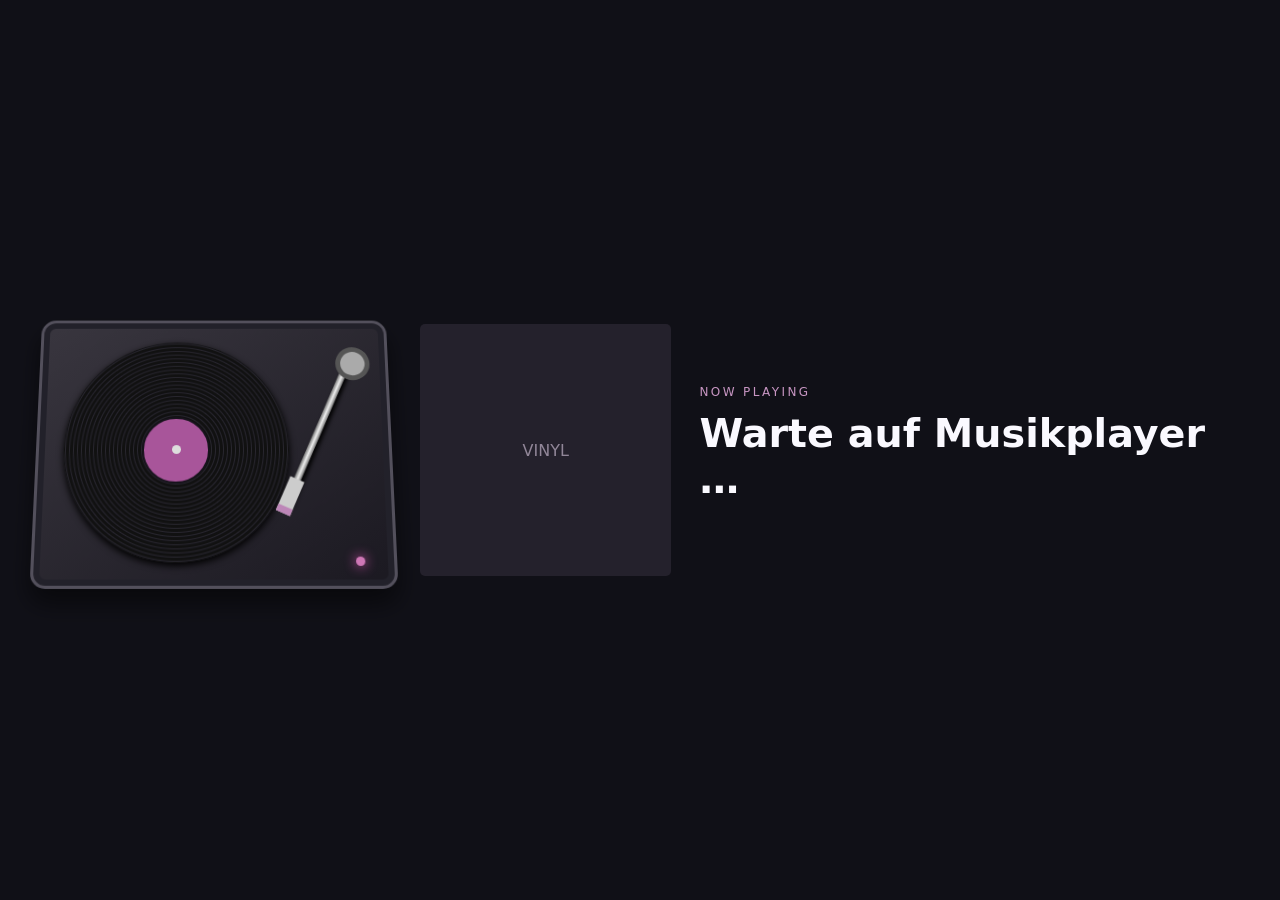
==== obs.html @ a1e96ecb "Add files via upload" ====
<!doctype html>
<html lang="de">
<meta charset="utf-8">
<meta name="viewport" content="width=device-width,initial-scale=1">
<title>Vinyl · OBS Export</title>
<style>
*{box-sizing:border-box}[hidden]{display:none!important}html,body{margin:0;width:100%;height:100%;overflow:hidden}body{background:#101017;color:#faf9ff;font-family:system-ui,sans-serif}.layout{height:100%;display:grid;grid-template-columns:340fr 240fr 520fr;align-items:center;gap:28px;padding:28px 36px}.deck{position:relative;width:100%;aspect-ratio:1.3;background:linear-gradient(145deg,#39363f,#1b1921);border:3px solid #53505c;border-radius:15px;box-shadow:0 14px 25px #0008,inset 0 0 0 6px #22212a;transform:perspective(800px) rotateX(12deg)}.record{position:absolute;left:7%;top:8%;height:84%;aspect-ratio:1;border-radius:50%;background:repeating-radial-gradient(#111 0 2px,#28262e 3px,#101014 4px);box-shadow:0 3px 7px #000}.record::after{content:'';position:absolute;inset:35%;background:#a8559a;border-radius:50%;border:2px solid #17131c}.record img{position:absolute;width:100%;height:100%;border-radius:50%;z-index:1}.record img[hidden]{display:none}.spindle{position:absolute;inset:48%;border-radius:50%;background:#ddd;z-index:2}.arm{position:absolute;right:10%;top:11%;width:7px;height:65%;background:linear-gradient(90deg,#777,#eee,#777);transform-origin:50% 8%;transform:rotate(24deg);border-radius:5px;box-shadow:3px 2px 4px #000}.arm::before{content:'';position:absolute;top:-5px;left:-9px;width:25px;height:25px;border-radius:50%;background:#aaa;border:5px solid #555}.arm::after{content:'';position:absolute;bottom:-9px;left:-4px;width:15px;height:30px;background:#ccc;border-bottom:7px solid #bd86b8}.light{position:absolute;bottom:7%;right:8%;width:9px;height:9px;border-radius:50%;background:#cf77b6;box-shadow:0 0 12px #ec5cc5}.playing .record{animation:spin 1.8s linear infinite}.record{animation:spin 1.8s linear infinite;animation-play-state:paused}.playing .record{animation-play-state:running}@keyframes spin{to{transform:rotate(360deg)}}.cover{width:100%;aspect-ratio:1;border-radius:5px;object-fit:cover;box-shadow:0 10px 25px #0006}.cover[hidden]{display:none}.placeholder{aspect-ratio:1;background:#24212c;display:grid;place-items:center;border-radius:5px;color:#918698}.meta{min-width:0}.label{font-size:12px;letter-spacing:.2em;color:#c896c3;margin-bottom:12px}h1{font-size:clamp(18px,3.1vw,42px);line-height:1.15;margin:0 0 12px;overflow-wrap:anywhere;display:-webkit-box;-webkit-line-clamp:3;-webkit-box-orient:vertical;overflow:hidden}p{font-size:clamp(14px,2vw,26px);margin:0;color:#bdb7c7;overflow-wrap:anywhere}#status{font-size:12px;margin-top:12px}
</style>
<main class="layout">
<div class="deck" aria-label="Plattenspieler Nahansicht"><div class="record"><img id="vinyl" alt="" hidden><span class="spindle"></span></div><div class="arm"></div><div class="light"></div></div>
<div><img id="cover" class="cover" alt="Albumcover" hidden><div id="placeholder" class="placeholder">VINYL</div></div>
<div class="meta"><div class="label">NOW PLAYING</div><h1 id="title">Warte auf Musikplayer …</h1><p id="artist"></p><p id="status"></p></div>
</main>
<script>
let lastUpdate = Date.now();
const el = id => document.getElementById(id);
function image(id, value) {
  const node = el(id);
  const safe = typeof value === 'string' && (/^https?:\/\//i.test(value) || /^data:image\//i.test(value));
  node.hidden = !safe;
  if (safe && node.getAttribute('src') !== value) node.src = value;
  if (!safe) node.removeAttribute('src');
}
window.addEventListener('message', event => {
  if (event.source !== window.opener || event.origin !== location.origin || event.data?.type !== 'vinyl-obs-state') return;
  lastUpdate = Date.now();
  const state = event.data;
  el('title').textContent = state.title;
  el('artist').textContent = state.artist;
  el('status').textContent = '';
  document.body.classList.toggle('playing', !!state.playing);
  image('cover', state.cover);
  image('vinyl', state.vinyl);
  el('placeholder').hidden = !el('cover').hidden;
});
el('cover').addEventListener('error', () => { el('cover').hidden = true; el('placeholder').hidden = false; });
setInterval(() => {
  if (!window.opener || window.opener.closed || Date.now() - lastUpdate > 15000) {
    document.body.classList.remove('playing');
    el('status').textContent = 'Musikseite öffnen und OBS-Export erneut starten.';
  }
}, 3000);
</script>
</html>
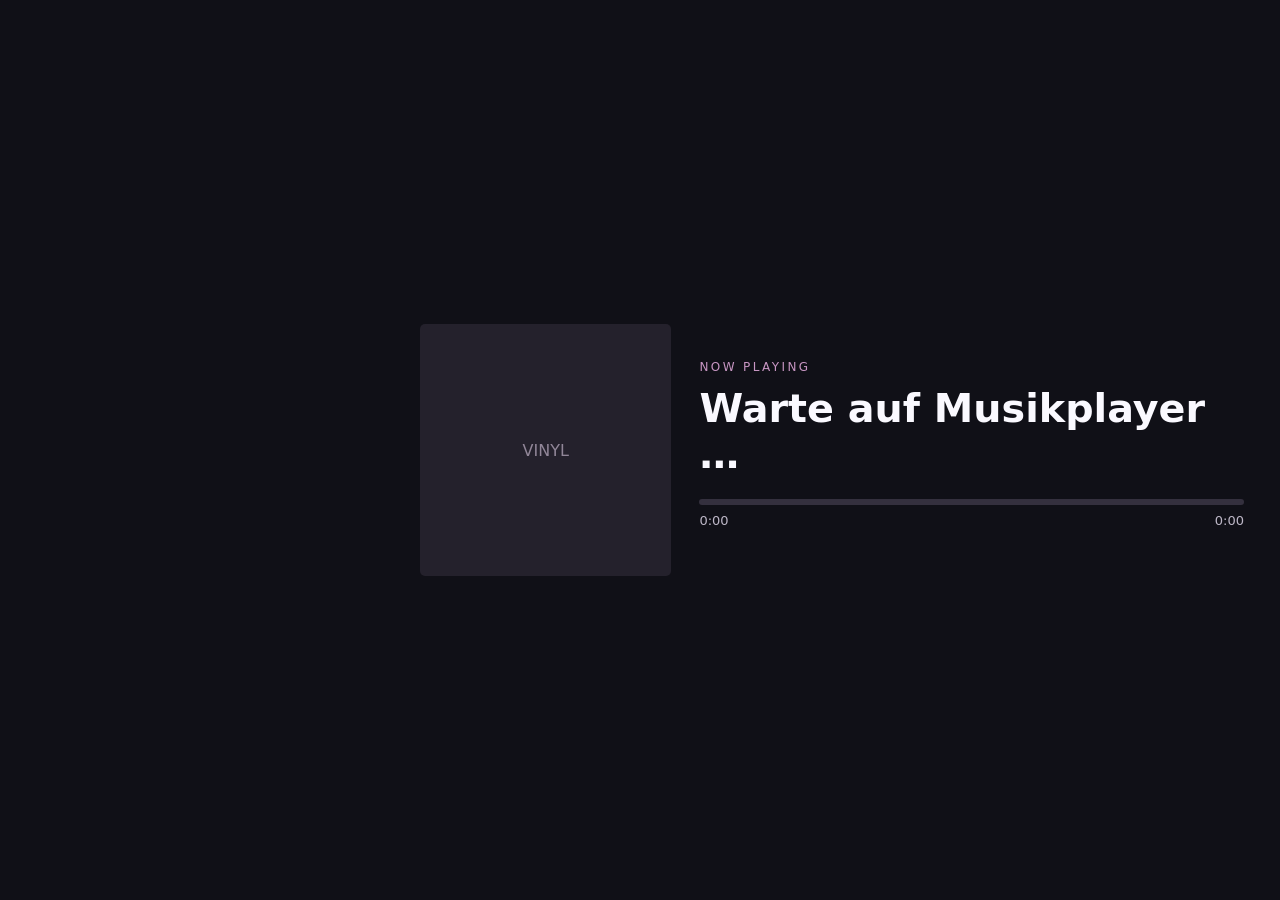
==== commit c8998a79: "Add files via upload" ====
--- a/obs.html
+++ b/obs.html
@@ -4,12 +4,12 @@
 <meta name="viewport" content="width=device-width,initial-scale=1">
 <title>Vinyl · OBS Export</title>
 <style>
-*{box-sizing:border-box}[hidden]{display:none!important}html,body{margin:0;width:100%;height:100%;overflow:hidden}body{background:#101017;color:#faf9ff;font-family:system-ui,sans-serif}.layout{height:100%;display:grid;grid-template-columns:340fr 240fr 520fr;align-items:center;gap:28px;padding:28px 36px}.deck{position:relative;width:100%;aspect-ratio:1.3;background:linear-gradient(145deg,#39363f,#1b1921);border:3px solid #53505c;border-radius:15px;box-shadow:0 14px 25px #0008,inset 0 0 0 6px #22212a;transform:perspective(800px) rotateX(12deg)}.record{position:absolute;left:7%;top:8%;height:84%;aspect-ratio:1;border-radius:50%;background:repeating-radial-gradient(#111 0 2px,#28262e 3px,#101014 4px);box-shadow:0 3px 7px #000}.record::after{content:'';position:absolute;inset:35%;background:#a8559a;border-radius:50%;border:2px solid #17131c}.record img{position:absolute;width:100%;height:100%;border-radius:50%;z-index:1}.record img[hidden]{display:none}.spindle{position:absolute;inset:48%;border-radius:50%;background:#ddd;z-index:2}.arm{position:absolute;right:10%;top:11%;width:7px;height:65%;background:linear-gradient(90deg,#777,#eee,#777);transform-origin:50% 8%;transform:rotate(24deg);border-radius:5px;box-shadow:3px 2px 4px #000}.arm::before{content:'';position:absolute;top:-5px;left:-9px;width:25px;height:25px;border-radius:50%;background:#aaa;border:5px solid #555}.arm::after{content:'';position:absolute;bottom:-9px;left:-4px;width:15px;height:30px;background:#ccc;border-bottom:7px solid #bd86b8}.light{position:absolute;bottom:7%;right:8%;width:9px;height:9px;border-radius:50%;background:#cf77b6;box-shadow:0 0 12px #ec5cc5}.playing .record{animation:spin 1.8s linear infinite}.record{animation:spin 1.8s linear infinite;animation-play-state:paused}.playing .record{animation-play-state:running}@keyframes spin{to{transform:rotate(360deg)}}.cover{width:100%;aspect-ratio:1;border-radius:5px;object-fit:cover;box-shadow:0 10px 25px #0006}.cover[hidden]{display:none}.placeholder{aspect-ratio:1;background:#24212c;display:grid;place-items:center;border-radius:5px;color:#918698}.meta{min-width:0}.label{font-size:12px;letter-spacing:.2em;color:#c896c3;margin-bottom:12px}h1{font-size:clamp(18px,3.1vw,42px);line-height:1.15;margin:0 0 12px;overflow-wrap:anywhere;display:-webkit-box;-webkit-line-clamp:3;-webkit-box-orient:vertical;overflow:hidden}p{font-size:clamp(14px,2vw,26px);margin:0;color:#bdb7c7;overflow-wrap:anywhere}#status{font-size:12px;margin-top:12px}
-</style>
+*{box-sizing:border-box}[hidden]{display:none!important}html,body{margin:0;width:100%;height:100%;overflow:hidden}body{background:#101017;color:#faf9ff;font-family:system-ui,sans-serif}.layout{height:100%;display:grid;grid-template-columns:340fr 240fr 520fr;align-items:center;gap:28px;padding:28px 36px}.deck{width:100%;height:100%;min-height:0;display:grid;place-items:center}.cover{width:100%;aspect-ratio:1;border-radius:5px;object-fit:cover;box-shadow:0 10px 25px #0006}.cover[hidden]{display:none}.placeholder{aspect-ratio:1;background:#24212c;display:grid;place-items:center;border-radius:5px;color:#918698}.meta{min-width:0}.label{font-size:12px;letter-spacing:.2em;color:#c896c3;margin-bottom:12px}h1{font-size:clamp(18px,3.1vw,42px);line-height:1.15;margin:0 0 12px;overflow-wrap:anywhere;display:-webkit-box;-webkit-line-clamp:3;-webkit-box-orient:vertical;overflow:hidden}p{font-size:clamp(14px,2vw,26px);margin:0;color:#bdb7c7;overflow-wrap:anywhere}#status{font-size:12px;margin-top:12px}
+.timeline{margin-top:22px}progress{display:block;width:100%;height:6px;border:0;border-radius:8px;overflow:hidden;background:#34303e;accent-color:#ce92c4}progress::-webkit-progress-bar{background:#34303e}progress::-webkit-progress-value{background:#ce92c4;border-radius:8px}progress::-moz-progress-bar{background:#ce92c4}.times{display:flex;justify-content:space-between;margin-top:8px;font-size:13px;color:#bdb7c7;font-variant-numeric:tabular-nums}</style>
 <main class="layout">
-<div class="deck" aria-label="Plattenspieler Nahansicht"><div class="record"><img id="vinyl" alt="" hidden><span class="spindle"></span></div><div class="arm"></div><div class="light"></div></div>
+<div id="deck" class="deck" aria-label="Plattenspieler Draufsicht"></div>
 <div><img id="cover" class="cover" alt="Albumcover" hidden><div id="placeholder" class="placeholder">VINYL</div></div>
-<div class="meta"><div class="label">NOW PLAYING</div><h1 id="title">Warte auf Musikplayer …</h1><p id="artist"></p><p id="status"></p></div>
+<div class="meta"><div class="label">NOW PLAYING</div><h1 id="title">Warte auf Musikplayer …</h1><p id="artist"></p><div class="timeline"><progress id="progress" max="1" value="0" aria-label="Songfortschritt"></progress><div class="times"><span id="position">0:00</span><span id="duration">0:00</span></div></div><p id="status"></p></div>
 </main>
 <script>
 let lastUpdate = Date.now();
@@ -21,24 +21,55 @@
   if (safe && node.getAttribute('src') !== value) node.src = value;
   if (!safe) node.removeAttribute('src');
 }
+const shadow = el('deck').attachShadow({mode:'open'});
+const sharedStyles = document.createElement('style');
+const sizing = document.createElement('style');
+sizing.textContent = `:host{display:grid;width:100%;height:100%;place-items:center}*{box-sizing:border-box}.fullscreen-player-overlay{all:initial!important;display:grid!important;width:100%!important;height:100%!important;place-items:center!important}.fullscreen-player-overlay .fullscreen-player-turntable{position:relative!important;inset:auto!important;width:min(100%,240px)!important;max-height:100%;aspect-ratio:1;transform:none!important;margin:0!important;flex:none!important}.fullscreen-player-platter,.fullscreen-player-vinyl{flex:none;aspect-ratio:1;transform-origin:50% 50%}.fullscreen-player-overlay .fullscreen-player-vinyl{height:auto;min-height:0}.fullscreen-player-overlay .fullscreen-player-tonearm-rod{transition:transform .5s linear}`;
+const player = document.createElement('div');
+player.className = 'fullscreen-player-overlay';
+shadow.append(sharedStyles,sizing,player);
+let lastTurntable = '';
+function time(seconds) {
+  const value = Math.max(0, Math.floor(Number(seconds) || 0));
+  return `${Math.floor(value/60)}:${String(value%60).padStart(2,'0')}`;
+}
 window.addEventListener('message', event => {
-  if (event.source !== window.opener || event.origin !== location.origin || event.data?.type !== 'vinyl-obs-state') return;
+  if (event.source !== window.opener || event.origin !== location.origin || !['vinyl-obs-state','vinyl-obs-style'].includes(event.data?.type)) return;
+  if (event.data.type === 'vinyl-obs-style') { sharedStyles.textContent = event.data.css; return; }
   lastUpdate = Date.now();
   const state = event.data;
   el('title').textContent = state.title;
   el('artist').textContent = state.artist;
   el('status').textContent = '';
-  document.body.classList.toggle('playing', !!state.playing);
+  player.classList.toggle('is-playing', !!state.playing);
   image('cover', state.cover);
-  image('vinyl', state.vinyl);
+  // Preserve the rotating node across updates, including tonearm/progress changes.
+  if (state.turntable && state.turntable !== lastTurntable) {
+    const template = document.createElement('template');
+    template.innerHTML = state.turntable;
+    const next = template.content.firstElementChild;
+    const current = player.querySelector('.fullscreen-player-turntable');
+    const oldVinyl = current?.querySelector('.fullscreen-player-vinyl');
+    const newVinyl = next.querySelector('.fullscreen-player-vinyl');
+    if (oldVinyl && oldVinyl.outerHTML === newVinyl.outerHTML) {
+      current.querySelector('.fullscreen-player-tonearm-rod').style.cssText = next.querySelector('.fullscreen-player-tonearm-rod').style.cssText;
+    } else player.replaceChildren(next);
+    lastTurntable = state.turntable;
+  }
+  const duration = Math.max(0, Number(state.duration) || 0);
+  const position = Math.min(duration, Math.max(0, Number(state.position) || 0));
+  el('progress').value = duration ? position/duration : 0;
+  el('position').textContent = time(position);
+  el('duration').textContent = time(duration);
   el('placeholder').hidden = !el('cover').hidden;
 });
 el('cover').addEventListener('error', () => { el('cover').hidden = true; el('placeholder').hidden = false; });
 setInterval(() => {
   if (!window.opener || window.opener.closed || Date.now() - lastUpdate > 15000) {
-    document.body.classList.remove('playing');
+    player.classList.remove('is-playing');
     el('status').textContent = 'Musikseite öffnen und OBS-Export erneut starten.';
   }
 }, 3000);
+if (window.opener) window.opener.postMessage({type:'vinyl-obs-ready'}, location.origin);
 </script>
 </html>
